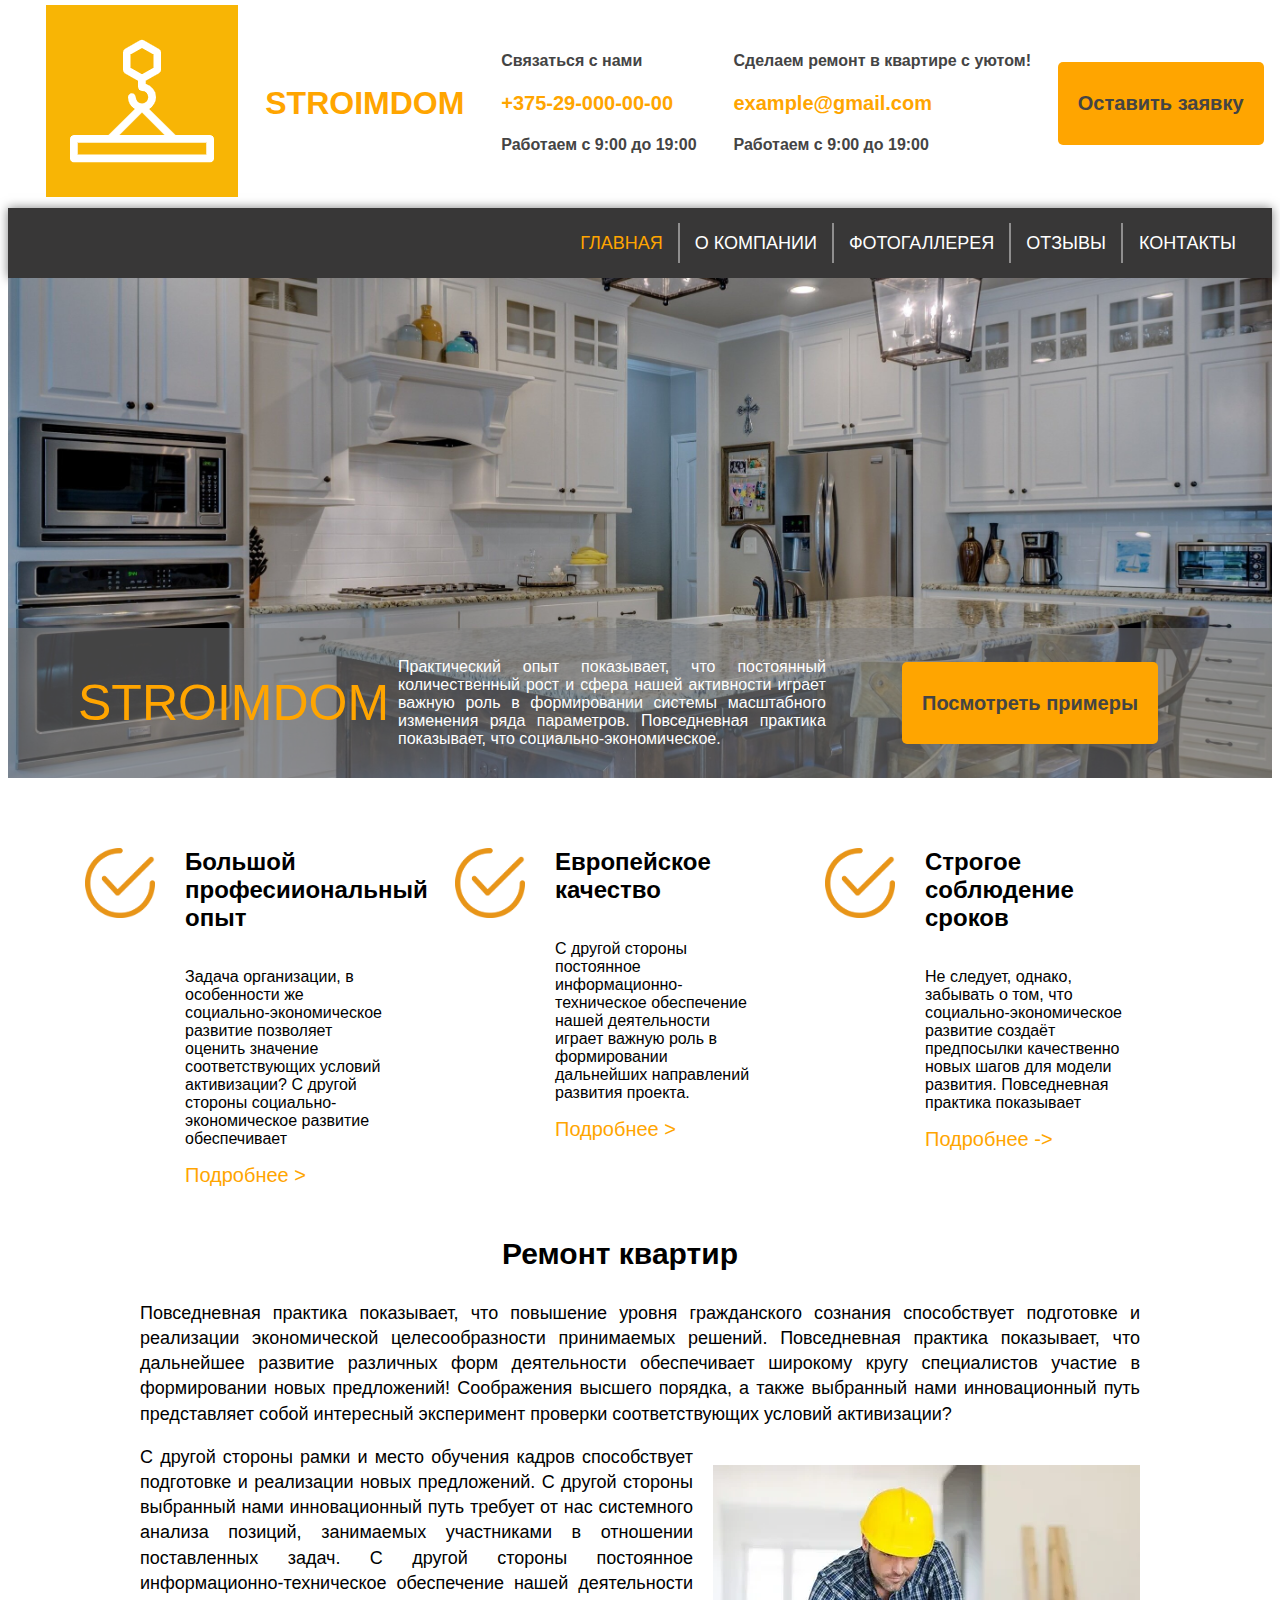
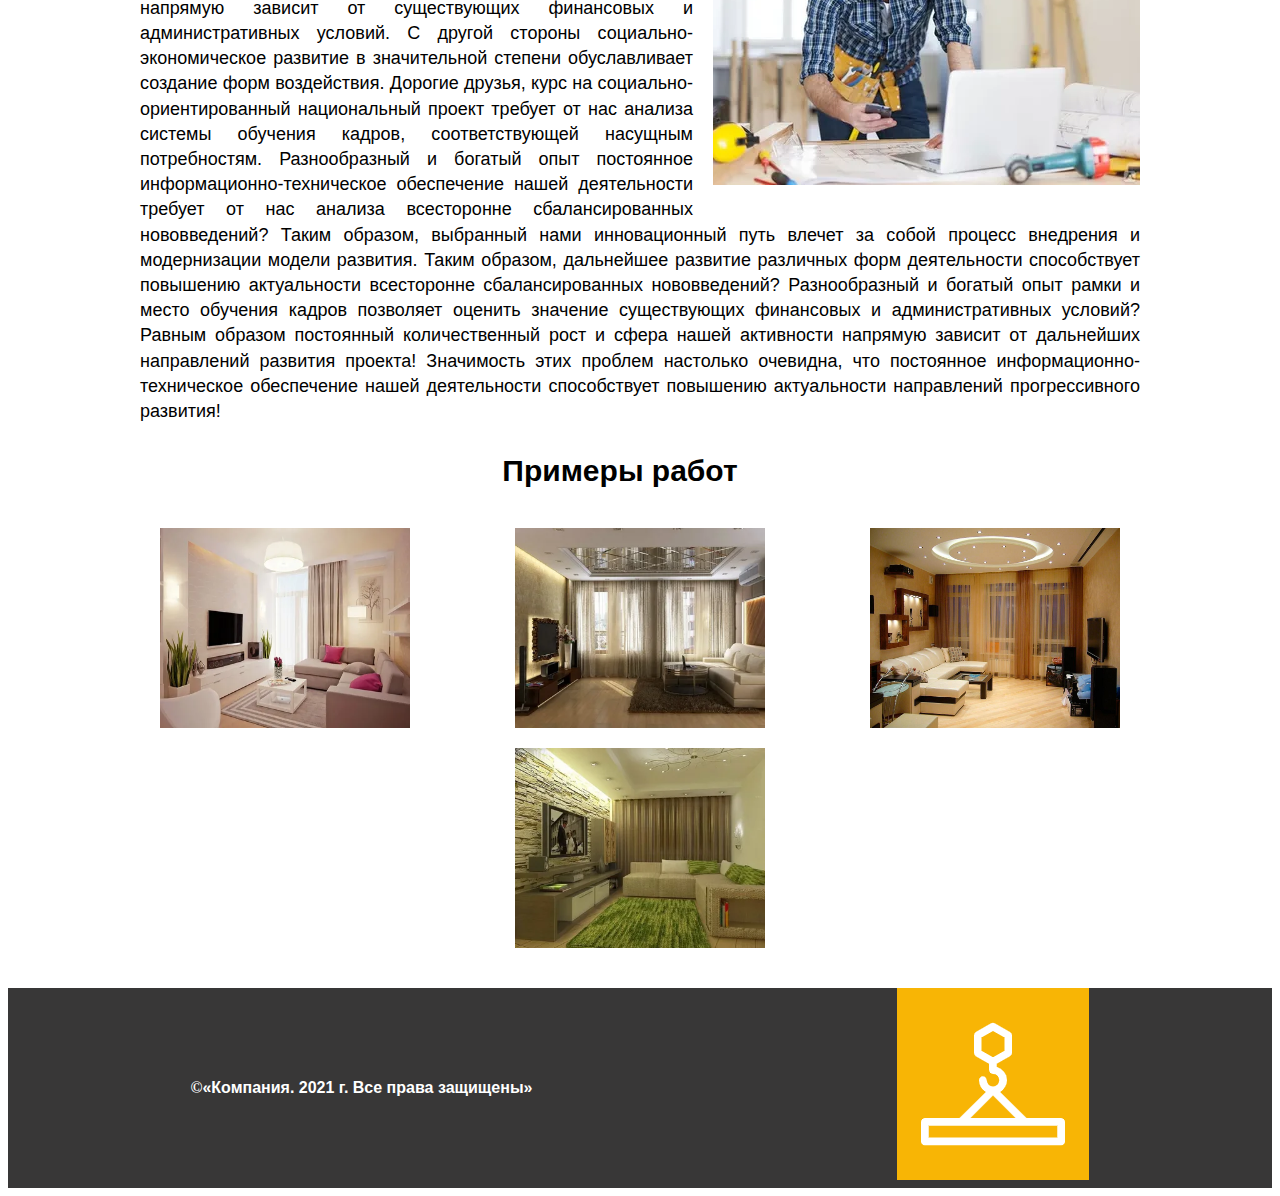
==== index.html @ e7c2c4ff "First creation" ====
<!DOCTYPE html>
<html>

<head>
    <meta charset="UTF-8">
    <meta name="author" content="NewPlayer">
    <meta name="description" content="Сайт сделанный начинающим разработчиком">
    <meta name="keywords" content="Строительная компания"> <!-- Ключевые слова для поиска -->
    <link rel="shortcut icon" href="images//IconStroimDom.ico" type="image/x-icon">
    <link rel="stylesheet" href="HFstyles.css">
    <link rel="stylesheet" href="index.css">
    <title>Строительная компания</title>
</head>

<body>
    <header class="header">
        <a href="index.html"><img class = "header_image" src="images//IconStroimDom.ico" alt="Логотип компании строим дом"
                class="header_logo"></a>
        <h1 class="header_StroimDom">STROIMDOM</h1>
        <div class="header_contacts_first">
            <h4>Связаться с нами</h4>
            <h3 class="orange-colored-text header_contacts_mail">+375-29-000-00-00</h3>
            <h4>Работаем с 9:00 до 19:00</h4>
        </div>
        <div class="header_contacts_second">
            <h4>Сделаем ремонт в квартире с уютом!</h4>
            <h3 class="orange-colored-text header_contacts_mail">example@gmail.com</h3>
            <h4>Работаем с 9:00 до 19:00</h4>
        </div>
        <a href="contacts.html" class="header_button">Оставить заявку</a>
    </header>
    <nav class="menu">
        <a href="contacts.html" class="element5 menu-element">Контакты</a>
        <a href="feedback.html" class="element4 menu-element">Отзывы</a>
        <a href="photo-gallery.html" class="element3 menu-element">Фотогаллерея</a>
        <a href="about.html" class="element2 menu-element">О компании</a>
        <a href="index.html" class="element1 menu-element">Главная</a>
    </nav>

    <div class="intro">
        <div class="intro-box">
            <div class="intro_sections intro_sections_logo">STROIMDOM</div>
            <div class="intro_sections intro_sections_info">Практический опыт показывает, что постоянный количественный
                рост
                и сфера нашей активности играет важную роль в формировании системы масштабного изменения ряда
                параметров.
                Повседневная практика показывает, что социально-экономическое.</div>
            <div class="intro_sections intro_sections_button">
                <a href="photo-gallery.html" class="header_button">Посмотреть примеры</a>
            </div>
        </div>
    </div>
    <div class="columns">
        <div class="columns_column1">
            <img class ="column-image" src="images//icon1.png" alt="иконка" width="70px">
            <div class="little-column">
                <h2 class="columns_title">Большой професииональный опыт</h2>
                <p class="columns_text">Задача организации, в особенности же социально-экономическое развитие позволяет
                    оценить значение
                    соответствующих условий активизации? С другой стороны социально-экономическое развитие обеспечивает
                </p>
                <a class="columns_button" href="about.html">Подробнее ></a>
            </div>
        </div>
        <div class="columns_column2">
            <img class = "column-image" src="images//icon1.png" alt="иконка" width="70px">
            <div class="little-column">
                <h2 class="columns_title">Европейское качество</h2>
                <p class="columns_text">С другой стороны постоянное информационно-техническое обеспечение нашей
                    деятельности
                    играет важную роль в формировании дальнейших направлений развития проекта. </p>
                <a class="columns_button" href="about.htme">Подробнее ></a>
            </div>
        </div>
        <div class="columns_column3">
            <img class = "column-image" src="images//icon1.png" alt="иконка" width="70px">
            <div class="little-column">
                <h2 class="columns_title">Строгое соблюдение сроков</h2>
                <p class="columns_text">Не следует, однако, забывать о том, что социально-экономическое развитие создаёт
                    предпосылки качественно новых шагов для модели развития. Повседневная практика показывает </p>
                <a class="columns_button" href="about.html">Подробнеe -></a>
            </div>
        </div>
    </div>
    <div class="text">
        <h3 class="text_title">Ремонт квартир</h3>
        <p class="text_paragraph">Повседневная практика показывает, что повышение уровня гражданского сознания
            способствует подготовке и
            реализации экономической целесообразности принимаемых решений. Повседневная практика показывает, что
            дальнейшее развитие различных форм деятельности обеспечивает широкому кругу специалистов участие в
            формировании новых предложений! Соображения высшего порядка, а также выбранный нами инновационный путь
            представляет собой интересный эксперимент проверки соответствующих условий активизации?

        </p>
        <img class="text_image1" src="images/worker.png" alt="worker">
        <p class="text_paragraph" ы>С другой стороны рамки и место обучения кадров способствует подготовке и реализации
            новых предложений. С
            другой стороны выбранный нами инновационный путь требует от нас системного анализа позиций, занимаемых
            участниками в отношении поставленных задач. С другой стороны постоянное информационно-техническое
            обеспечение нашей деятельности напрямую зависит от существующих финансовых и административных условий.

            С другой стороны социально-экономическое развитие в значительной степени обуславливает создание форм
            воздействия.

            Дорогие друзья, курс на социально-ориентированный национальный проект требует от нас анализа системы
            обучения кадров, соответствующей насущным потребностям. Разнообразный и богатый опыт постоянное
            информационно-техническое обеспечение нашей деятельности требует от нас анализа всесторонне сбалансированных
            нововведений? Таким образом, выбранный нами инновационный путь влечет за собой процесс внедрения и
            модернизации модели развития.
            Таким образом, дальнейшее развитие различных форм деятельности способствует повышению актуальности
            всесторонне сбалансированных нововведений? Разнообразный и богатый опыт рамки и место обучения кадров
            позволяет оценить значение существующих финансовых и административных условий? Равным образом постоянный
            количественный рост и сфера нашей активности напрямую зависит от дальнейших направлений развития
            проекта! Значимость этих проблем настолько очевидна, что постоянное информационно-техническое
            обеспечение нашей деятельности способствует повышению актуальности направлений прогрессивного развития!
        </p>
    </div>
    <div class="examples">
        <h3 class="text_title">Примеры работ</h3>
        <div class="examples_photos">
            <img class="examples_photos_image" src="images/ImageOfRoom1.webp" alt="фото комнаты 1">
            <img class="examples_photos_image" src="images/ImageOfRoom2.webp" alt="фото комнаты 1">
            <img class="examples_photos_image" src="images/ImageOfRoom3.webp" alt="фото комнаты 1">
            <img class="examples_photos_image" src="images/ImageOfRoom4.webp" alt="фото комнаты 1">
        </div>
    </div>

    <footer class="footer">
        <h4 class="footer_text">©<q class="quotes">Компания. 2021 г.</span> Все права защищены</h4>
            <a href="index.html"><img class="footer_img" src="images/IconStroimDom.ico" alt=""></a>
    </footer>
</body>

</html>
---- HFstyles.css ----
* {
    font-family: 'Segoe UI', Tahoma, Geneva, Verdana, sans-serif;
    box-sizing: border-box;
}

.header {
    height: 190px;
    display: flex;
    justify-content: space-around;
    align-items: center;
}

.header_image {
    margin-left: 30px;
}

.header_StroimDom {
    color: orange;
    padding: 10px;
}

.header_contacts_first {
    color: rgb(68, 68, 68);
    min-width: 170px;
    padding: 10px;
}

.header_contacts_second {
    color: rgb(68, 68, 68);
    min-width: 270px;
    padding: 10px;
}

.orange-colored-text {
    color: orange;
}

.header_contacts_mail {
    font-size: 20px;
}

.header_button {
    align-self: center;
    max-width: 290px;
    padding: 30px 20px;
    border-radius: 5px;
    background-color: orange;
    text-decoration: none;
    color: rgb(68, 68, 68);
    font-size: 20px;
    font-weight: bolder;
    word-wrap: normal;
    user-select: none;
    text-align: center;
}

.header_button:hover {
    background-color: rgb(56, 55, 55);
    color: white;
}

.menu {
    margin-top: 10px;
    display: flex;
    justify-content: right;
    align-items: center;
    flex-direction: row-reverse;
    background-color: rgb(56, 55, 55);
    height: 70px;
    line-height: 40px;
    min-width: 100%;
    box-shadow: 0 0 10px rgba(0, 0, 0, 0.5);
    min-width: 840px;
}


.menu-element {
    float: right;
    text-decoration: none;
    text-transform: uppercase;
    background-color: rgb(56, 55, 55);
    font-size: large;
    padding-right: 15px;
    padding-left: 15px;
    border-right: 2px solid rgb(143, 142, 142);
    color: white;
}

.element5 {
    border: 1px solid rgb(56, 55, 55);
    margin-right: 20px;
}



.menu-element:hover {
    color: orange;
}

.footer {
    background-color: rgb(56, 55, 55);
    width: 100%;
    height: 200px;
    display: flex;
    justify-content: space-around;
}

.footer_text {
    color: white;
    font-family: 'Times New Roman', Times, serif;
    padding-top: 70px;
}

.quotes {
    quotes: "\00ab""\00bb";
}

.footer_img {
    right: 500px;
    top: 100%;
}



@media (max-width: 1230px) {
    .header{
        margin-top: 50px;
    }
    
    .header_contacts_first, .header_contacts_second{
        display: none;
    }
    .intro_sections_logo {
        display: none;
    }
    .menu {
        margin-top: 50px;
        justify-content: center;
        height: 130px;
    }
    
    
}
/* Так как не всегда мобильное устройство отображается как device */
@media screen and (max-device-width:560px) {
    .header_StroimDom {
        font-size: 50px;
    }
    .header_button {
        font-size: 25px;
    }
    .menu-element {
        font-size: 23px;
        font-weight: bold;
        padding: 40px 25px;
    }
    .footer {
        display: flex;
        justify-content: center;
    }
    
    .footer_text {
        color: white;
        font-family: 'Times New Roman', Times, serif;
        font-size: 40px;
        align-self: center;
        padding-bottom: 50px;
    }
}
---- index.css ----
.element1 {
    color: orange;
}

.intro {
    background-image: url(images//kitchen.jpg);
    background-color: rgb(185, 181, 181);
    background-size: cover;
    display: flex;
    align-items: flex-end;
    height: 500px;
}

.intro-box {
    background-color: rgba(128, 128, 128, 0.534);
    width: 100%;
    display: flex;
    flex-direction: row;
    justify-content: space-around;
    align-items: center;
    padding: 30px 70px 30px 70px;
}

.intro_sections_logo {
    color: orange;
    font-size: 50px;
    min-width: 300px;
    margin-right: 20px;
}

.intro_sections_info {
    color: white;
    max-width: 450px;
    min-width: 400px;
    margin-right: 20px;
    text-align: justify;
}

.intro_sections_button {
    color: orange;
    min-width: 300px;
    margin-left: 5%;
}

.columns {
    margin-top: 20px;
    display: flex;
    flex-wrap: wrap;
    justify-content: center;
}

.columns_column1,
.columns_column2,
.columns_column3 {
    margin-top: 30px;
    display: flex;
    align-items: flex-start;
}

.little-column {
    max-width: 200px;
    min-width: 200px;
    margin-left: 30px;
    margin-right: 70px;
    display: flex;
    flex-direction: column;
}

.column-image {
    padding-top: 20px;
}

.columns_title {
    flex-basis: 30%;
}

.columns_text {
    flex-basis: 60%;
}

.columns_button {
    text-decoration: none;
    color: orange;
    font-style: inherit;
    font-size: 20px;
}

.text {
    min-width: 500px;
    max-width: 1000px;
    margin-left: auto;
    margin-right: auto;
    margin-top: 50px;
}

.text_title {
    text-align: center;
    position: relative;
    left: -20px;
    font-size: 30px;
}

.text_paragraph {
    text-align: justify;
    font-size: 18px;
    line-height: 1.4;
}

.text_image1 {
    margin: 20px 0px 20px 20px;
    float: right;
}

.text_frame {
    float: left;
    margin: 20px 20px 20px 0px;
}

.examples_photos {
    display: flex;
    justify-content: space-around;
    flex-wrap: wrap;
    margin: 20px 100px 30px 100px;
}

.examples_photos_image {
    width: 250px;
    height: 200px;
    min-width: 250px;
    min-height: 200pxs;
    margin: 10px;
    transition: 1s;
}

.examples_photos_image:hover {
    transform: scale(1.2);
}

@media screen and (max-device-width:560px) {
    .intro_sections_info {
        font-size: 30px;
    }

    .columns {
        margin-top: 20px;
        display: flex;
        flex-direction: column;
    }
    
    .little-column {
        max-width: 900px;
    }

    .column-image {
        padding-top: 80px;
    }
    
    .columns_title {
        flex-basis: 30%;
        font-size: 50px;
    }
    
    .columns_text {
        flex-basis: 60%;
        font-size: 40px;
    }
    
    .columns_button {
        text-decoration: none;
        color: orange;
        font-style: inherit;
        font-size: 50px;
    }
    
    .text_title {
        padding-top: 150px;
        padding-bottom: 150px;
        font-size: 50px;
    }

    .text_paragraph {
        padding: 40px;
    }

    .text_image1 {
        display: none;
    }

    .examples_photos {
        display: flex;
        flex-direction: column;
    }
    .examples_photos_image {
        width: 700px;
        height: 700px;
        justify-content: center;
        
    }
}
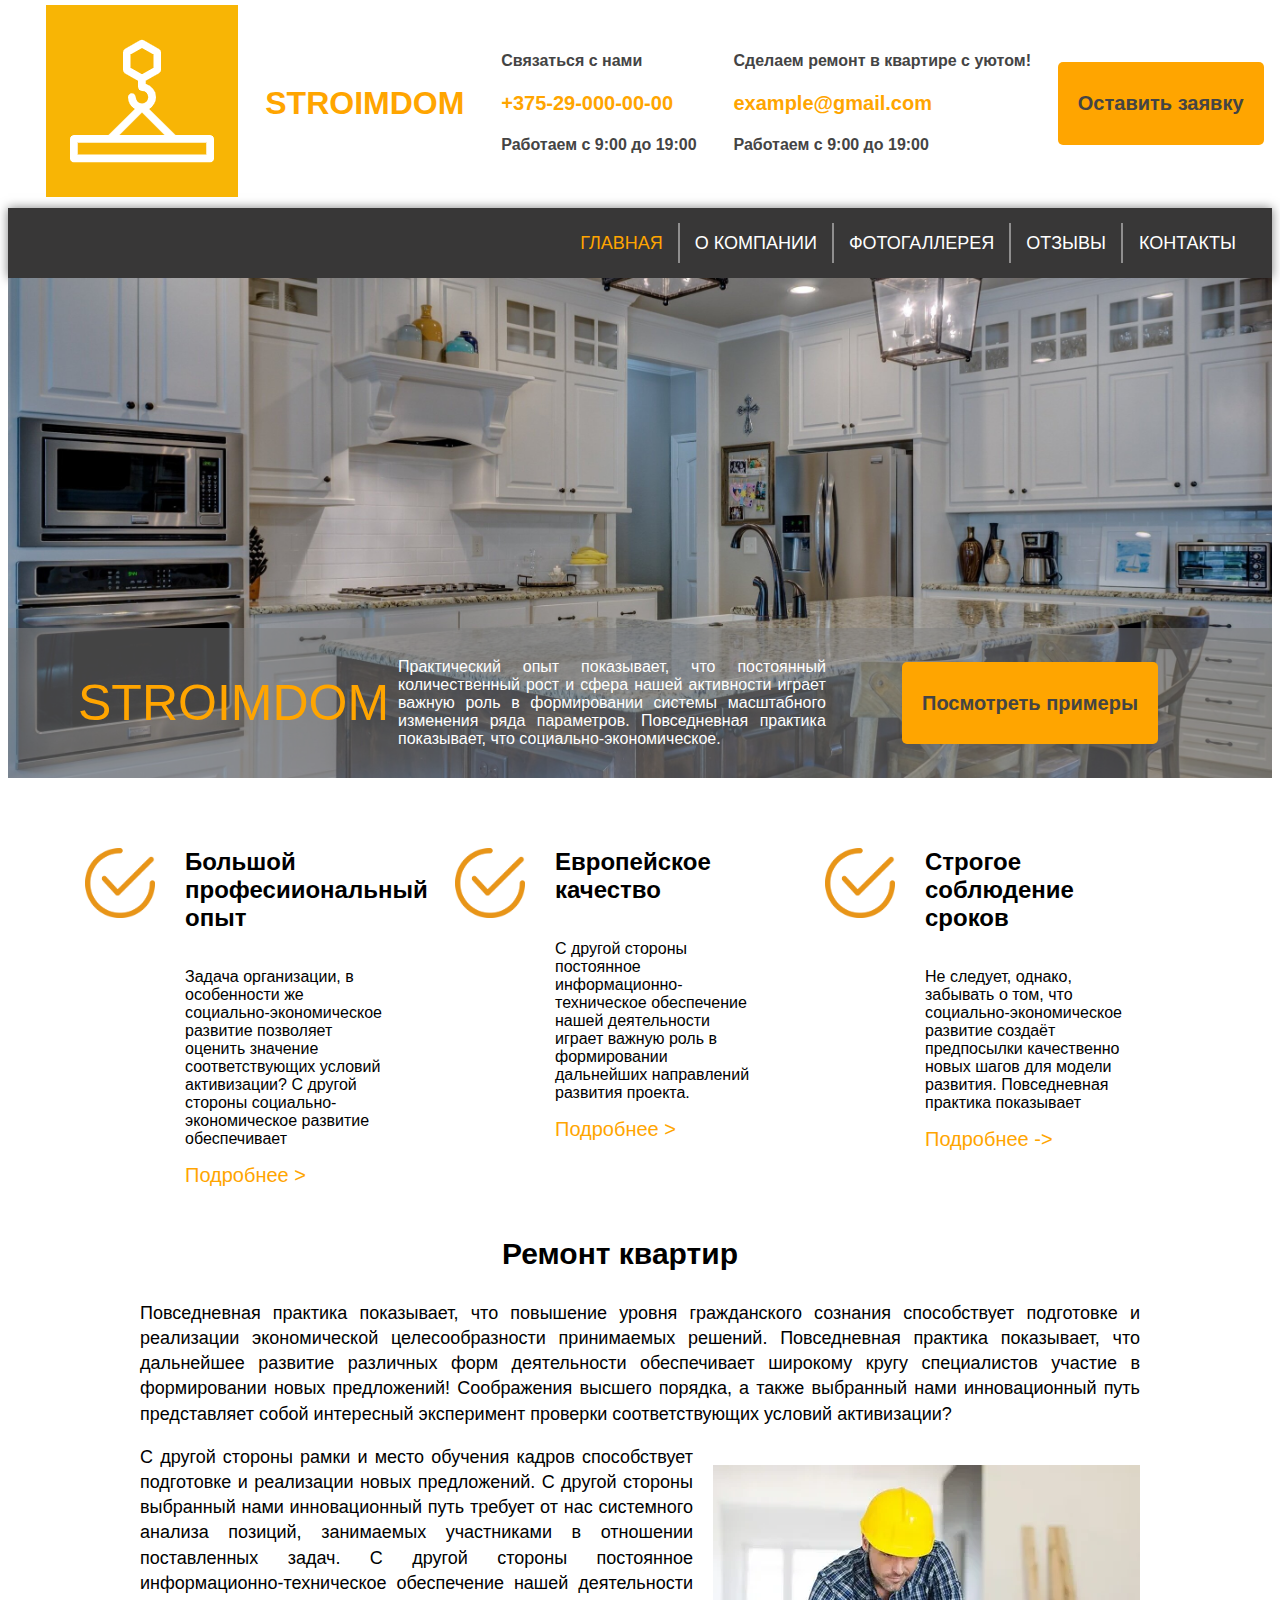
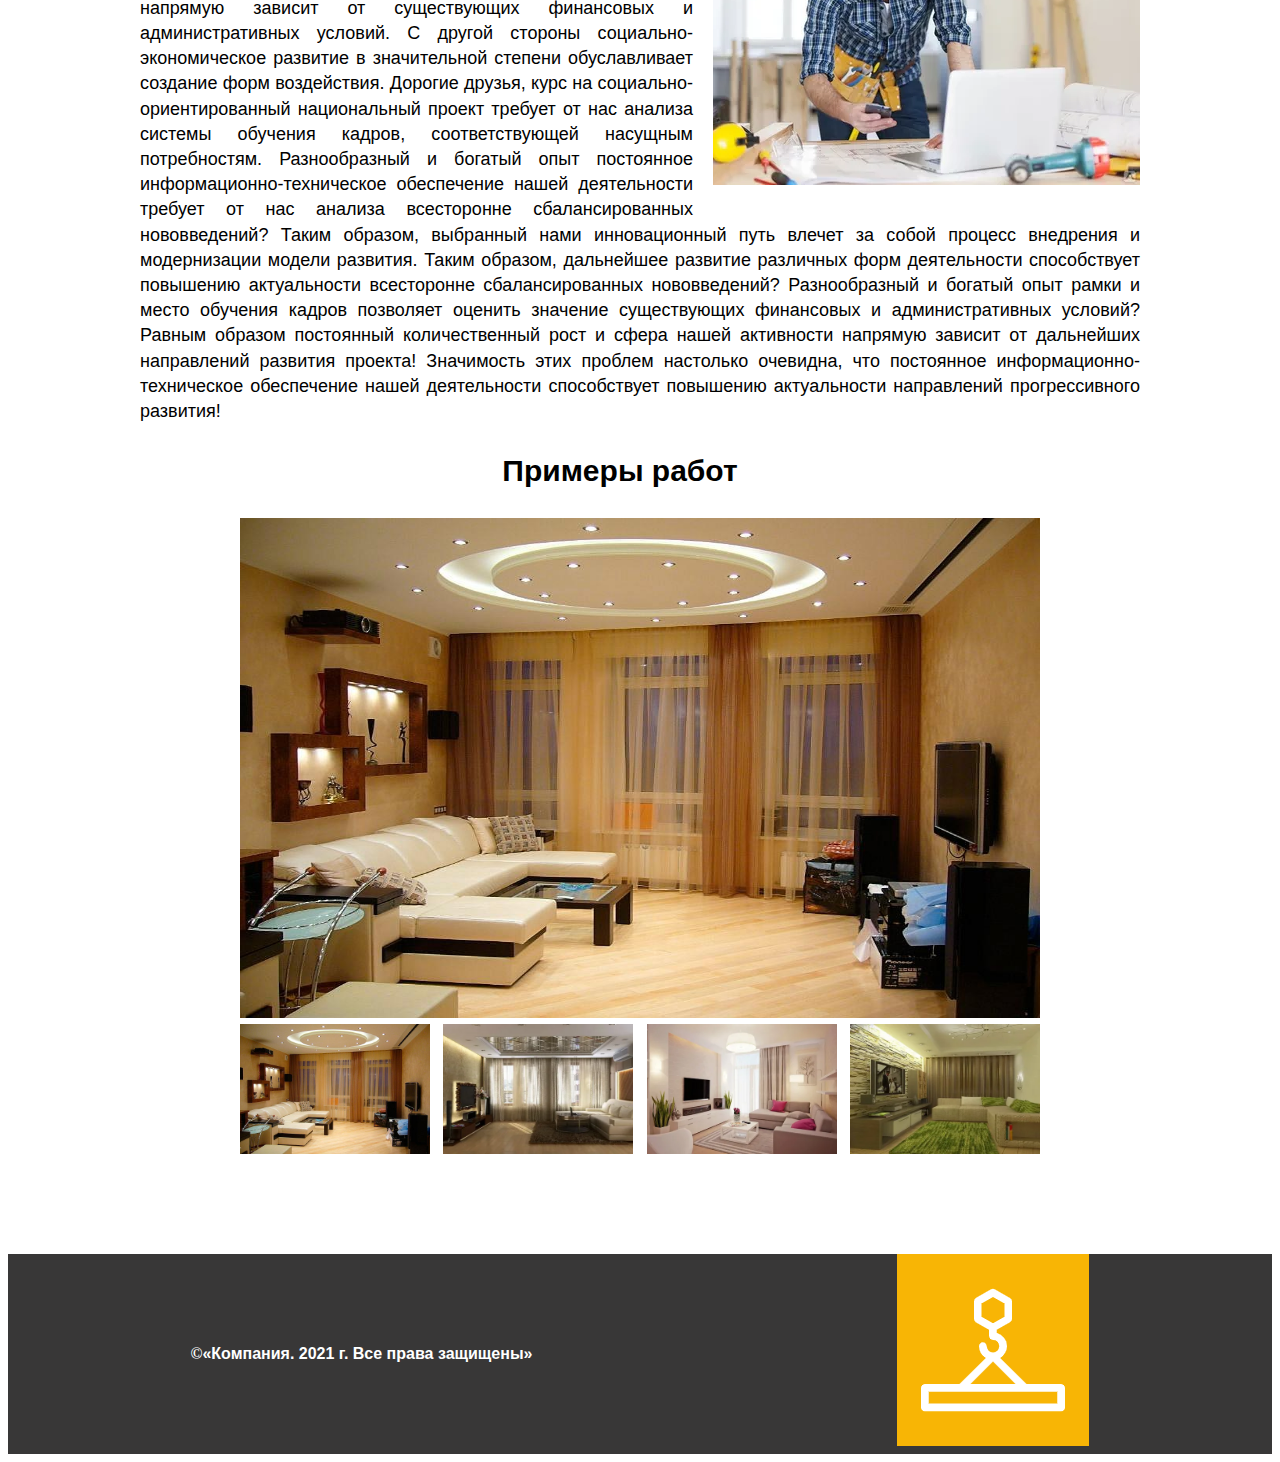
==== commit dd254f45: "JS gallery" ====
--- a/index.html
+++ b/index.html
@@ -14,7 +14,7 @@
 
 <body>
     <header class="header">
-        <a href="index.html"><img class = "header_image" src="images//IconStroimDom.ico" alt="Логотип компании строим дом"
+        <a href="index.html"><img class="header_image" src="images//IconStroimDom.ico" alt="Логотип компании строим дом"
                 class="header_logo"></a>
         <h1 class="header_StroimDom">STROIMDOM</h1>
         <div class="header_contacts_first">
@@ -52,7 +52,7 @@
     </div>
     <div class="columns">
         <div class="columns_column1">
-            <img class ="column-image" src="images//icon1.png" alt="иконка" width="70px">
+            <img class="column-image" src="images//icon1.png" alt="иконка" width="70px">
             <div class="little-column">
                 <h2 class="columns_title">Большой професииональный опыт</h2>
                 <p class="columns_text">Задача организации, в особенности же социально-экономическое развитие позволяет
@@ -63,7 +63,7 @@
             </div>
         </div>
         <div class="columns_column2">
-            <img class = "column-image" src="images//icon1.png" alt="иконка" width="70px">
+            <img class="column-image" src="images//icon1.png" alt="иконка" width="70px">
             <div class="little-column">
                 <h2 class="columns_title">Европейское качество</h2>
                 <p class="columns_text">С другой стороны постоянное информационно-техническое обеспечение нашей
@@ -73,7 +73,7 @@
             </div>
         </div>
         <div class="columns_column3">
-            <img class = "column-image" src="images//icon1.png" alt="иконка" width="70px">
+            <img class="column-image" src="images//icon1.png" alt="иконка" width="70px">
             <div class="little-column">
                 <h2 class="columns_title">Строгое соблюдение сроков</h2>
                 <p class="columns_text">Не следует, однако, забывать о том, что социально-экономическое развитие создаёт
@@ -115,20 +115,20 @@
             обеспечение нашей деятельности способствует повышению актуальности направлений прогрессивного развития!
         </p>
     </div>
-    <div class="examples">
-        <h3 class="text_title">Примеры работ</h3>
-        <div class="examples_photos">
-            <img class="examples_photos_image" src="images/ImageOfRoom1.webp" alt="фото комнаты 1">
-            <img class="examples_photos_image" src="images/ImageOfRoom2.webp" alt="фото комнаты 1">
-            <img class="examples_photos_image" src="images/ImageOfRoom3.webp" alt="фото комнаты 1">
-            <img class="examples_photos_image" src="images/ImageOfRoom4.webp" alt="фото комнаты 1">
+    <h3 class="text_title">Примеры работ</h3>
+    <div class="imageGallery">
+        <img class="shownImage" src="images/ImageOfRoom3.webp" alt="" height="500px" width="800px">
+        <div class="presetImages">
+
         </div>
     </div>
 
     <footer class="footer">
         <h4 class="footer_text">©<q class="quotes">Компания. 2021 г.</span> Все права защищены</h4>
-            <a href="index.html"><img class="footer_img" src="images/IconStroimDom.ico" alt=""></a>
+        <a href="index.html"><img class="footer_img" src="images/IconStroimDom.ico" alt=""></a>
     </footer>
+
+    <script src='index.js'></script>
 </body>
 
 </html>--- a/index.css
+++ b/index.css
@@ -136,6 +136,31 @@
     transform: scale(1.2);
 }
 
+
+.imageGallery {
+    display: flex;
+    flex-direction: column;
+    
+}
+
+.shownImage {
+    margin-left: auto;
+    margin-right: auto;
+    margin-bottom: 6px;
+}
+
+.presetImages {
+    width: 800px;
+    margin-left: auto;
+    margin-right: auto;
+    cursor: pointer;
+    margin-bottom: 100px;
+    display: flex;
+    justify-content: space-between;
+}
+
+
+
 @media screen and (max-device-width:560px) {
     .intro_sections_info {
         font-size: 30px;
@@ -196,4 +221,6 @@
         justify-content: center;
         
     }
+
+
 }